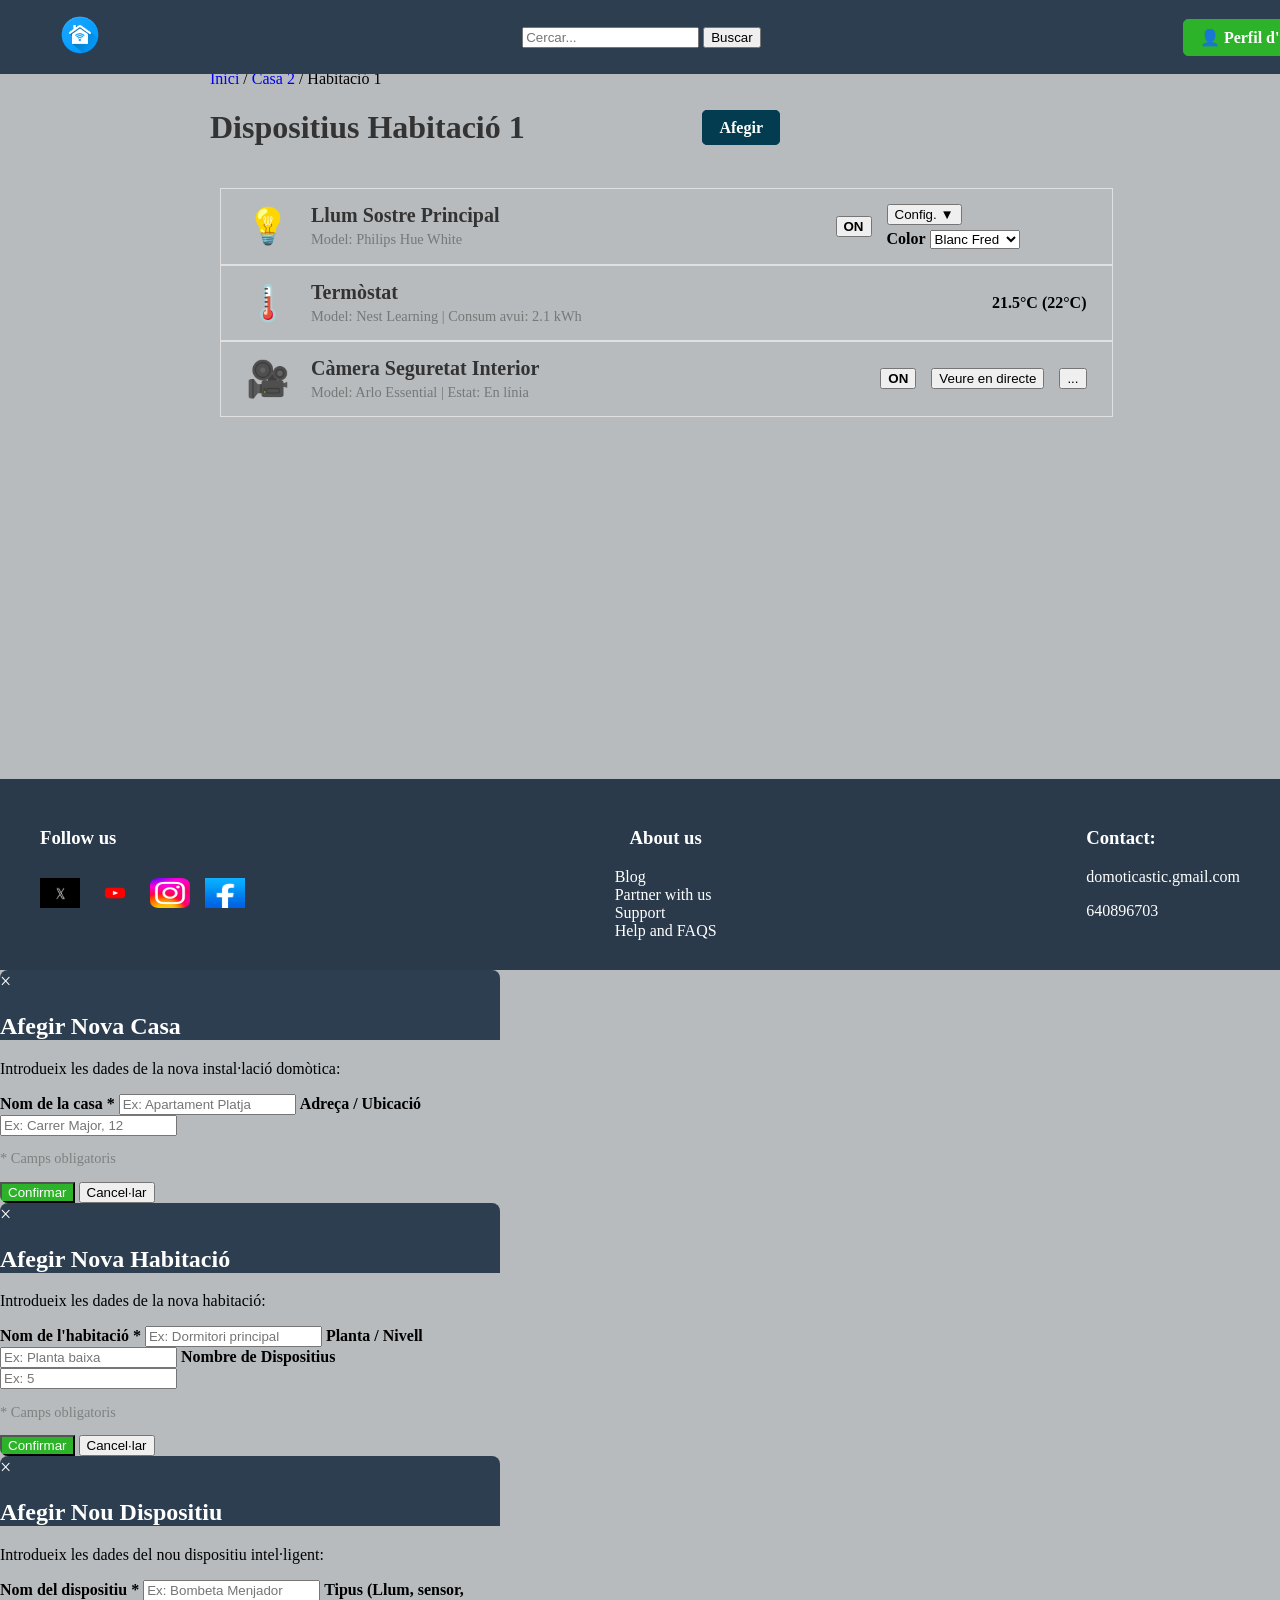
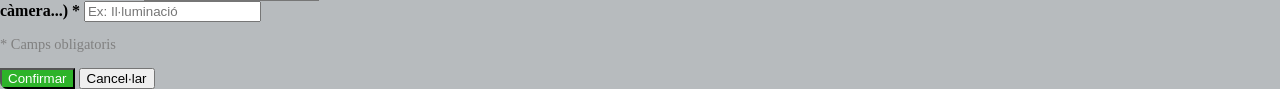
==== habitació1.html @ 280a9b48 "Fitxers 1" ====
<!DOCTYPE html>
<html lang="ca">
  <head>
    <meta name="viewport" content="width=device-width, initial-scale=1">
    <link rel="stylesheet" href="https://www.w3schools.com/w3css/5/w3.css">
    <link rel="stylesheet" href="https://cdnjs.cloudflare.com/ajax/libs/font-awesome/4.7.0/css/font-awesome.min.css">
    <link rel="stylesheet" href="styles.css" />
    <title>Habitació 1</title>
  </head>
  
<body>
    <div class="wrapper">
    
    <header>
      <a href="main.html"> <img src="domotica.png" alt="logo" height="40" width="40"> </a>
      <form>
        <input type="text" name="buscar" placeholder="Cercar..."></input>
        <button type="submit">Buscar</button>
      </form>
      <a href="perfil.html" class="boto-perfil" target="_blank">👤 Perfil d'usuari</a>
    </header>

    <div id="mySidebar" class="w3-sidebar w3-bar-block w3-card w3-collapse" style="top: 70.5px; bottom: 186px; display: none; z-index: 1;">
      <div class="w3-bar-item w3-button" onclick="myAccFunc()">
        <a href="main.html">Casa 1</a> <i class="fa fa-caret-down"></i></div>
        <div id="demoAcc" class="w3-hide w3-white w3-card-4">
          <a href="habitacio1.html" class="w3-bar-item w3-button">Habitació 1</a>
          <a href="habitacio2.html" class="w3-bar-item w3-button">Habitació 2</a>
          <a href="habitacio3.html" class="w3-bar-item w3-button">Habitació 3</a>
          <a href="habitacio4.html" class="w3-bar-item w3-button">Habitació 4</a>
        </div>
      <div class="w3-bar-item w3-button" onclick="myAccFunc2()">
        <a href="casa2.html">Casa 2</a> <i class="fa fa-caret-down"></i></div>
        <div id="demoAcc2" class="w3-hide w3-white w3-card-4">
          <a href="habitacio1.html" class="w3-bar-item w3-button">Habitació 1</a>
          <a href="habitacio2.html" class="w3-bar-item w3-button">Habitació 2</a>
          <a href="habitacio3.html" class="w3-bar-item w3-button">Habitació 3</a>
          <a href="habitacio4.html" class="w3-bar-item w3-button">Habitació 4</a>
        </div>
        <div class="w3-bar-item w3-button" onclick="myAccFunc3()">
        <a href="main.html">Casa 3</a> <i class="fa fa-caret-down"></i></div>
        <div id="demoAcc3" class="w3-hide w3-white w3-card-4">
          <a href="habitacio1.html" class="w3-bar-item w3-button">Habitació 1</a>
          <a href="habitacio2.html" class="w3-bar-item w3-button">Habitació 2</a>
          <a href="habitacio3.html" class="w3-bar-item w3-button">Habitació 3</a>
          <a href="habitacio4.html" class="w3-bar-item w3-button">Habitació 4</a>
        </div>
      <div class="w3-bar-item w3-button" onclick="myAccFunc4()">
        <a href="casa2.html">Casa 4</a> <i class="fa fa-caret-down"></i></div>
        <div id="demoAcc4" class="w3-hide w3-white w3-card-4">
          <a href="habitacio1.html" class="w3-bar-item w3-button">Habitació 1</a>
          <a href="habitacio2.html" class="w3-bar-item w3-button">Habitació 2</a>
          <a href="habitacio3.html" class="w3-bar-item w3-button">Habitació 3</a>
          <a href="habitacio4.html" class="w3-bar-item w3-button">Habitació 4</a>
        </div>
    </div>

    <div class="w3-col" style="margin-left: 210px; flex: 1;">
      <main>
        <div id="fil-ariadna">
          <a href="main.html">Inici</a> / <a href="casa2.html">Casa 2</a> / Habitació 1
        </div>
        
        <div class="main-top-bar">
          <h1>Dispositius Habitació 1</h1>
          <nav class="menu-add" style="margin-right: 300px">
            <ul>
              <li class="dropdown">
                <a href="#" class="dropbtn">Afegir</a>
                <ul class="dropdown-content">
                  <li><a href="#" onclick="document.getElementById('modalCasa').style.display='block'">Afegir casa</a></li>
                  <li><a href="#" onclick="document.getElementById('modalHabitacio').style.display='block'">Afegir habitació</a></li>
                  <li><a href="#" onclick="document.getElementById('modalDispositiu').style.display='block'">Afegir dispositiu</a></li>
                </ul>
              </li>
            </ul>
          </nav>
        </div>
        
        <div class="dispositius-llista">
            
          <div class="dispositiu-barra w3-white w3-round-large w3-margin-bottom w3-card-2">
            <div class="info-principal">
              <div class="icono">💡</div>
              <div class="info-texto">
                <h3>Llum Sostre Principal</h3>
                <p>Model: Philips Hue White</p>
              </div>
            </div>
            <div class="controles">
              <button class="w3-button w3-green w3-round w3-small" style="font-weight: bold;" onclick="toggleEstat(this)">ON</button>
              <div class="w3-dropdown-click">
                <button onclick="obrirDesplegable('configLlum')" class="w3-button w3-light-grey w3-round w3-small">Config. ▼</button>
                
                <div id="configLlum" class="w3-dropdown-content w3-bar-block w3-border w3-round w3-card-4 w3-padding" style="right: 0; min-width: 200px; z-index: 10; margin-top: 5px;">
                  <label class="w3-small"><b>Color</b></label>
                  <select class="w3-select w3-border w3-round w3-small" name="color">
                    <option value="fred">Blanc Fred</option>
                    <option value="calid">Blanc Càlid</option>
                    <option value="rgb">Multicolor</option>
                  </select>

                </div>
              </div>
            </div>
          </div>

          <div class="dispositiu-barra w3-white w3-round-large w3-margin-bottom w3-card-2">
            <div class="info-principal">
              <div class="icono">🌡️</div>
              <div class="info-texto">
                <h3>Termòstat</h3>
                <p>Model: Nest Learning | Consum avui: 2.1 kWh</p>
              </div>
            </div>
            <div class="controles">
              <div class="w3-tag w3-light-grey w3-round w3-large w3-padding" style="font-weight: bold;">
                  21.5°C <span class="w3-opacity w3-small">(22°C)</span>
              </div>
            </div>
          </div>

          <div class="dispositiu-barra w3-white w3-round-large w3-margin-bottom w3-card-2">
            <div class="info-principal">
              <div class="icono">🎥</div>
              <div class="info-texto">
                <h3>Càmera Seguretat Interior</h3>
                <p>Model: Arlo Essential | Estat: En línia</p>
              </div>
            </div>
            <div class="controles">
              <button class="w3-button w3-green w3-round w3-small" style="font-weight: bold;" onclick="toggleEstat(this)">ON</button>
              <button class="w3-button w3-blue w3-round w3-small">Veure en directe</button>
              <button class="w3-button w3-light-grey w3-round w3-small">...</button>
            </div>
          </div>

        </div>
      </main>
    </div>
    
    <footer class="footer" >
      <div class="footer_socialmedia">
      <h3>Follow us</h3>
      <ul class="footer_icons">
        <li><a href="https://x.com" target="_blank"> <img src="x.jpeg" width="40" height="30"></a></li>
        <li><a href="https://youtube.com" target="_blank"> <img src="youtube.png" width="40" height="30"></a></li>
        <li><a href="https://instagram.com" target="_blank"> <img src="Instagram.png" width="40" height="30"></a></li>
        <li><a href="https://facebook.com" target="_blank"> <img src="Facebook.png" width="40" height="30"></a></li>
      </ul>
      </div>
      <div class="footer_section">
        <h3>About us</h3>
      <ul class="footer_links">
          <li><a href="/US/about"> Blog </a></li>
          <li><a href="/US/about"> Partner with us </a></li>
          <li><a href="/US/about"> Support </a></li>
          <li><a href="/US/about"> Help and FAQS </a></li>
      </ul>
      </div>
      <div class="footer_contact">
        <h3>Contact:</h3>
        <p>domoticastic.gmail.com</p>
        <p>640896703</p>
        </div>
    </footer>
    
    <script>
      function myAccFunc() {
        var x = document.getElementById("demoAcc");
        if (x.className.indexOf("w3-show") == -1) {
          x.className += " w3-show";
          x.previousElementSibling.className += " w3-blue";
        } else { 
          x.className = x.className.replace(" w3-show", "");
          x.previousElementSibling.className = 
          x.previousElementSibling.className.replace(" w3-blue", "");
        }
      }

      function myAccFunc3() {
        var x = document.getElementById("demoAcc3");
        if (x.className.indexOf("w3-show") == -1) {
          x.className += " w3-show";
          x.previousElementSibling.className += " w3-grey";
        } else { 
          x.className = x.className.replace(" w3-show", "");
          x.previousElementSibling.className = 
          x.previousElementSibling.className.replace(" w3-grey", "");
        }
      }

      function myAccFunc2() {
        var x = document.getElementById("demoAcc2");
        if (x.className.indexOf("w3-show") == -1) {
          x.className += " w3-show";
          x.previousElementSibling.className += " w3-grey";
        } else { 
          x.className = x.className.replace(" w3-show", "");
          x.previousElementSibling.className = 
          x.previousElementSibling.className.replace(" w3-grey", "");
        }
      }

      function myAccFunc4() {
        var x = document.getElementById("demoAcc4");
        if (x.className.indexOf("w3-show") == -1) {
          x.className += " w3-show";
          x.previousElementSibling.className += " w3-grey";
        } else { 
          x.className = x.className.replace(" w3-show", "");
          x.previousElementSibling.className = 
          x.previousElementSibling.className.replace(" w3-grey", "");
        }
      }

      function openNav() {
        document.getElementById("mySidebar").style.display = "block";
      }

      function closeNav() {
        document.getElementById("mySidebar").style.display = "none";
      }

      function toggleEstat(boto) {
        if (boto.innerHTML === "ON") {
          boto.innerHTML = "OFF";
          boto.classList.remove("w3-green");
          boto.classList.add("w3-red");
        } else {
          boto.innerHTML = "ON";
          boto.classList.remove("w3-red");
          boto.classList.add("w3-green");
        }
      }

      function obrirDesplegable(id) {
        var x = document.getElementById(id);
        if (x.className.indexOf("w3-show") == -1) {
          x.className += " w3-show"; 
        } else { 
          x.className = x.className.replace(" w3-show", "");
        }
      }
    </script>

  </div> <div id="modalCasa" class="w3-modal">
    <div class="w3-modal-content w3-card-4 w3-animate-top" style="max-width:500px; border-radius: 8px; overflow: hidden;">
      <div class="w3-container" style="background-color: rgb(44, 62, 80); color: white;"> 
        <span onclick="document.getElementById('modalCasa').style.display='none'" class="w3-button w3-display-topright" style="font-size: 20px;">&times;</span>
        <h2>Afegir Nova Casa</h2>
      </div>
      <div class="w3-container w3-padding-16">
        <p style="margin-top: 0;">Introdueix les dades de la nova instal·lació domòtica:</p>
        <label><b>Nom de la casa *</b></label>
        <input class="w3-input w3-border w3-margin-bottom w3-round" type="text" placeholder="Ex: Apartament Platja">
        <label><b>Adreça / Ubicació</b></label>
        <input class="w3-input w3-border w3-round" type="text" placeholder="Ex: Carrer Major, 12">
        <p style="font-size: 0.9em; color: gray;">* Camps obligatoris</p>
      </div>
      <div class="w3-container w3-padding-16 w3-light-grey w3-center">
        <button onclick="document.getElementById('modalCasa').style.display='none'" class="w3-button w3-round" style="background-color: rgb(45, 179, 41); color: white;">Confirmar</button>
        <button onclick="document.getElementById('modalCasa').style.display='none'" class="w3-button w3-red w3-round">Cancel·lar</button>
      </div>
    </div>
  </div>

  <div id="modalHabitacio" class="w3-modal">
    <div class="w3-modal-content w3-card-4 w3-animate-top" style="max-width:500px; border-radius: 8px; overflow: hidden;">
      <div class="w3-container" style="background-color: rgb(44, 62, 80); color: white;"> 
        <span onclick="document.getElementById('modalHabitacio').style.display='none'" class="w3-button w3-display-topright" style="font-size: 20px;">&times;</span>
        <h2>Afegir Nova Habitació</h2>
      </div>
      <div class="w3-container w3-padding-16">
        <p style="margin-top: 0;">Introdueix les dades de la nova habitació:</p>
        <label><b>Nom de l'habitació *</b></label>
        <input class="w3-input w3-border w3-margin-bottom w3-round" type="text" placeholder="Ex: Dormitori principal">
        <label><b>Planta / Nivell</b></label>
        <input class="w3-input w3-border w3-round w3-margin-bottom" type="text" placeholder="Ex: Planta baixa">
        <label><b>Nombre de Dispositius</b></label>
        <input class="w3-input w3-border w3-round" type="text" placeholder="Ex: 5">
        <p style="font-size: 0.9em; color: gray;">* Camps obligatoris</p>
      </div>
      <div class="w3-container w3-padding-16 w3-light-grey w3-center">
        <button onclick="document.getElementById('modalHabitacio').style.display='none'" class="w3-button w3-round" style="background-color: rgb(45, 179, 41); color: white;">Confirmar</button>
        <button onclick="document.getElementById('modalHabitacio').style.display='none'" class="w3-button w3-red w3-round">Cancel·lar</button>
      </div>
    </div>
  </div>

  <div id="modalDispositiu" class="w3-modal">
    <div class="w3-modal-content w3-card-4 w3-animate-top" style="max-width:500px; border-radius: 8px; overflow: hidden;">
      <div class="w3-container" style="background-color: rgb(44, 62, 80); color: white;"> 
        <span onclick="document.getElementById('modalDispositiu').style.display='none'" class="w3-button w3-display-topright" style="font-size: 20px;">&times;</span>
        <h2>Afegir Nou Dispositiu</h2>
      </div>
      <div class="w3-container w3-padding-16">
        <p style="margin-top: 0;">Introdueix les dades del nou dispositiu intel·ligent:</p>
        <label><b>Nom del dispositiu *</b></label>
        <input class="w3-input w3-border w3-margin-bottom w3-round" type="text" placeholder="Ex: Bombeta Menjador">
        <label><b>Tipus (Llum, sensor, càmera...) *</b></label>
        <input class="w3-input w3-border w3-round" type="text" placeholder="Ex: Il·luminació">
        <p style="font-size: 0.9em; color: gray;">* Camps obligatoris</p>
      </div>
      <div class="w3-container w3-padding-16 w3-light-grey w3-center">
        <button onclick="document.getElementById('modalDispositiu').style.display='none'" class="w3-button w3-round" style="background-color: rgb(45, 179, 41); color: white;">Confirmar</button>
        <button onclick="document.getElementById('modalDispositiu').style.display='none'" class="w3-button w3-red w3-round">Cancel·lar</button>
      </div>
    </div>
  </div>

</body>
</html>
---- styles.css ----
h1 {
  color: rgb(51, 51, 51);
}

a {
  text-decoration: none;
}
body {
  background-color: rgb(183, 187, 190);
  display: flex;
  flex-direction: column;
  margin: 0;
  margin-top: 70px;
  
 }
 /*Hace que el main arrastre al footer*/
main{
    flex: 1;
    z-index: 1;
}
ul{
    list-style: none;
    padding: 0;
    margin: 0; 
}
header {
  background-color: rgb(44, 62, 80);
  display: flex;
  justify-content: space-between;
  align-items: center;
  padding: 15px 60px;
  position: fixed;
  width: 100%;
  top: 0;
  z-index: 100;
}

.wrapper{
    display: flex;
    flex-direction: column;
    min-height: 100vh; /* 100% del alto de la ventana del navegador */
}
footer{
    background-color: rgb(42, 58, 74);
    color: white;
    padding: 30px 40px; /* Añadir 20px de espacio en los 2 lados */
    display: flex;
    flex-direction: row; /*Mode flex en fila*/ 
    z-index: 3;
    justify-content: space-around; /*Reparte exactamente el espacio entre las 3*/ 
}
.footer_section {
    display: flex;
    flex-direction: column;
    align-items: center; /* Centra el contenido internamente en cada columna */
    flex: 1; /* Hace que las 3 columnas pesen lo mismo */
}
.footer_socialmedia {
    display: flex;/* Ponemos los iconos en fila */
    flex-direction: column;
}
.footer_icons{
    display: flex;
    gap: 15px;/* Espacio entre iconos */
    margin-top: 10px;
}
.footer_links a {
    color: white;
}
.footer_contract{
    color: white;
}
.w3-sidebar{
  background-color: #1b2e38;  
  color: white;
  padding: 20px 10px; 
  display: flex;
  flex-direction: column; 
}
aside{
  background-color: #1e293b;  
  color: rgb(255, 255, 255);
  padding: 20px 10px; 
  display: flex;
  flex-direction: column; 
}
/*Boto afegir*/
/* Posa el títol a un costat i el botó a l'altre */
.main-top-bar {
    display: flex;
    justify-content: space-between;
    align-items: center;
}

.grid-habitacions {
  display: flex;
  flex-wrap: wrap;
  gap: 20px; 
}

/* El botó Afegir */
.dropbtn {
    color: white;
    padding: 8px 16px;
    border-radius: 5px;
    font-weight: bold;
    border: 1px solid rgb(3, 60, 80);
    background-color: rgb(3, 60, 80);
    margin-right: 200px;
}

/* Borrar el punt de llista */
.menu-add ul {
    list-style: none;
    padding: 0;
    margin: 0;
}


/* Desplegable sota botar afegir */
.dropdown {
    position: relative;
}
.dropdown-content a {
  color: #333333;
}
.dropdown-content a:hover {
  background-color: #f1f1f1; 
  color: #000000;
}
/* La llista desplegable */
.dropdown-content {
    display: none;
    position: absolute;
    right: 0;
    background-color: rgb(141, 141, 141);
    border: 1px solid #ddd;
    min-width: 150px;
    z-index: 10;
}

/* Estil del text de dins del desplegable */
.dropdown-content li {
    padding: 8px;
    font-size: 14px;
}

/* L'acció de mostrar en passar el ratolí */
.dropdown:hover .dropdown-content {
    display: block;
}

.boto-perfil {
  background-color: rgb(45, 179, 41);
  color: white;
  padding: 8px 16px;
  border-radius: 5px;
  font-weight: bold;
  border: 1px solid rgb(45, 179, 41);
  transition: all 0.3s ease;
}
/* --- ESTILOS DE LA PÁGINA DE PERFIL (Simplificado) --- */

.perfil-container {
  max-width: 600px;
  margin: 40px auto; 
  padding: 0 20px;
}

.perfil-card {
  background-color: white;
  border-radius: 12px;
  padding: 30px;
  box-shadow: 0px 5px 15px rgba(0, 0, 0, 0.08); 
  border: 1px solid #e2e8f0;
}

.perfil-info {
  display: flex;
  align-items: center;
  gap: 25px;
}

.perfil-datos h2 {
  margin: 0 0 5px 0;
  font-size: 18px;
}

.perfil-datos p {
  margin: 0;
  color: #666;
}

.lista-config {
  list-style: none;
  padding: 0;
}

.lista-config li {
  margin-bottom: 15px;
}

.lista-config a {
  color: rgb(51, 51, 51);
  font-size: 16px;
  text-decoration: none;
}


.habitacio-card {
  background-color: rgb(223, 223, 223);
  border-radius: 12px;
  padding: 30px;
  box-shadow: 0px 5px 15px rgba(0, 0, 0, 0.08); 
  border: 2px solid #3c3c3c;
  margin-bottom: 20px;
  cursor: pointer;      
  transition: transform 0.3s ease;          
}

.habitacio-card:hover {
  transform: scale(1.05);
  z-index: 10;   
}

/* ==========================================================================
   ESTRUCTURA PARA LISTA DE DISPOSITIVOS (Barras alargadas simples)
   ========================================================================== */

.dispositius-llista {
    margin-top: 20px;
    padding: 0 10px;
}

.dispositiu-barra {
    display: flex;
    justify-content: space-between; 
    align-items: center;
    padding: 15px 25px;
    transition: transform 0.2s, box-shadow 0.2s;
    border: 1px solid #e0e0e0;
    max-width: 85%;         /* Para que no se salga de la pantalla */
    box-sizing: border-box; /* Fundamental para que el padding no rompa el ancho */
}

.dispositiu-barra:hover {
    transform: translateY(-2px);
    box-shadow: 0 5px 15px rgba(0,0,0,0.1);
    border-color: #d0d0d0;
}

.dispositiu-barra .info-principal {
    display: flex;
    align-items: center;
    flex-grow: 1;
}

.dispositiu-barra .icono {
    font-size: 2.2em;
    margin-right: 25px;
    width: 40px; 
    text-align: center;
}

.dispositiu-barra .info-texto {
    display: flex;
    flex-direction: column;
}

.dispositiu-barra .info-texto h3 {
    margin: 0;
    font-size: 1.25em;
    font-weight: 600;
    color: #333;
}

.dispositiu-barra .info-texto p {
    margin: 4px 0 0;
    font-size: 0.9em;
    color: #777;
}

.dispositiu-barra .controles {
    display: flex;
    align-items: center;
    gap: 15px;
}
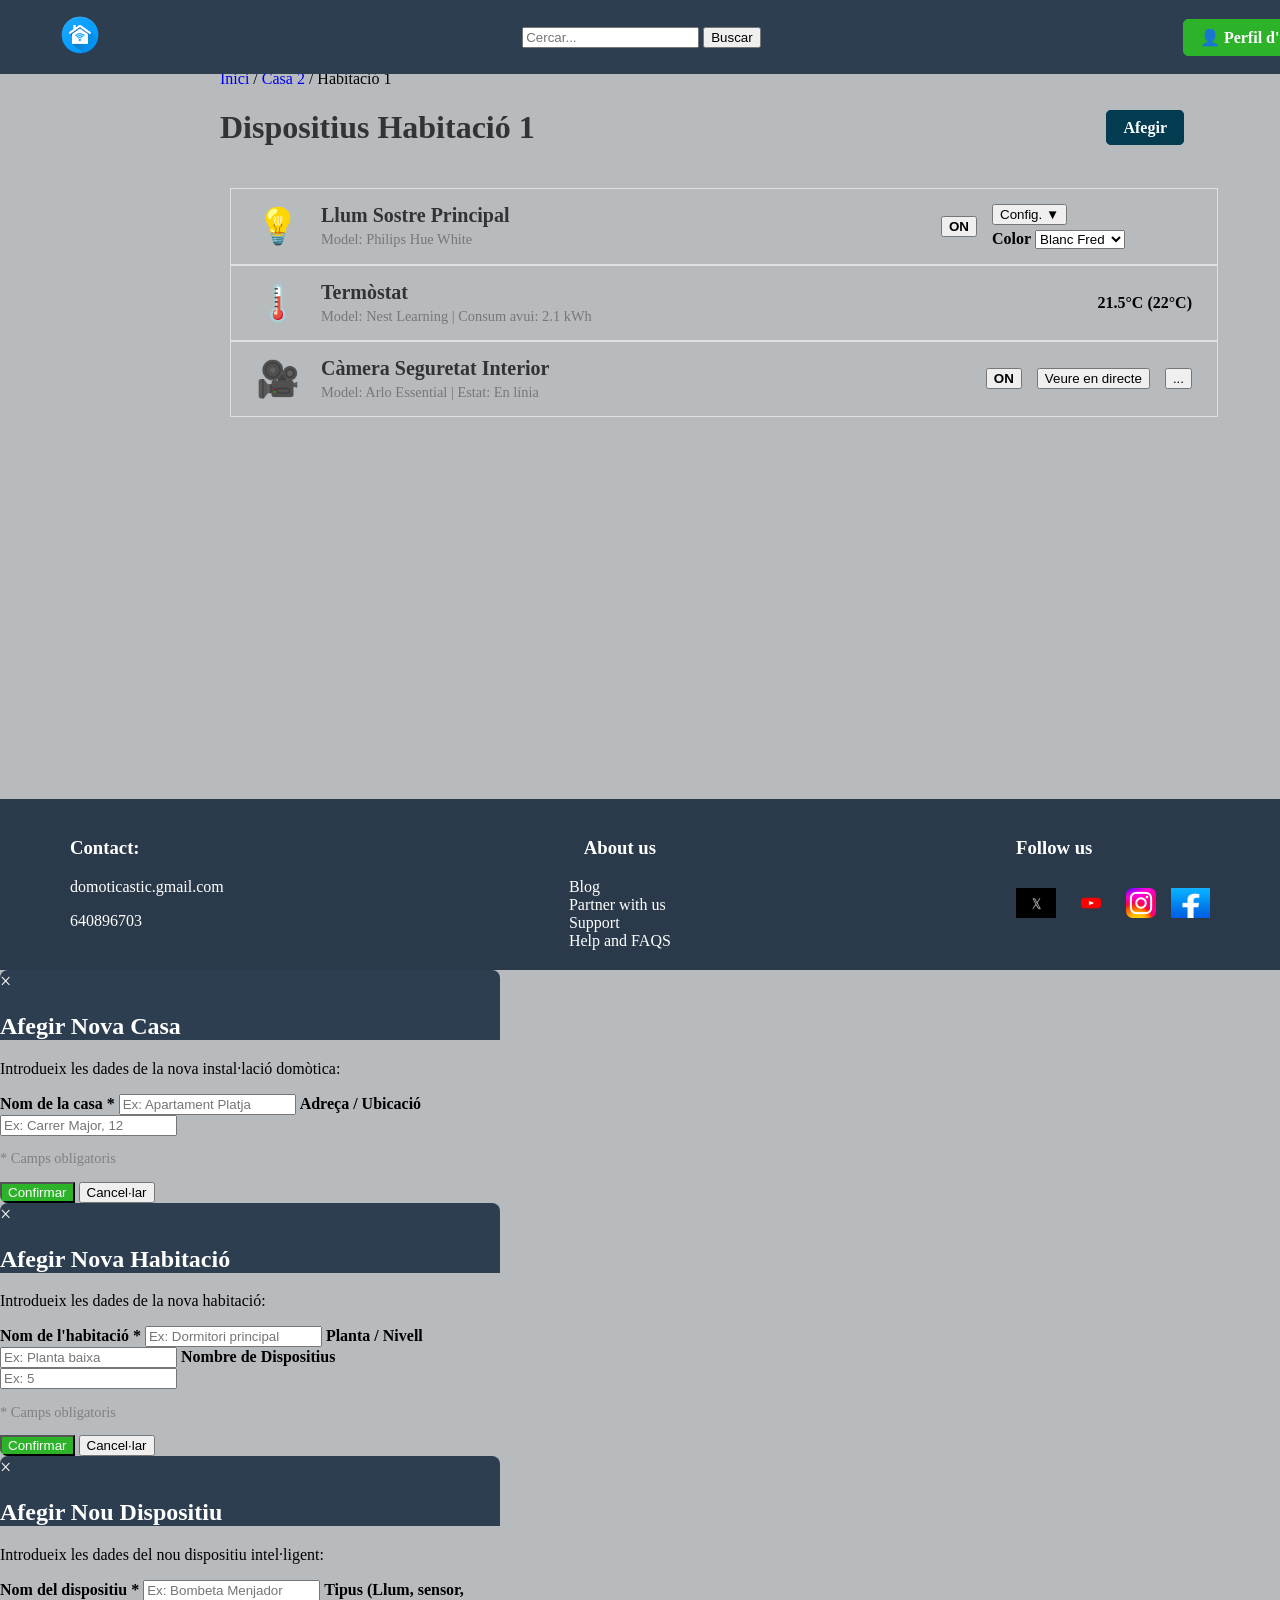
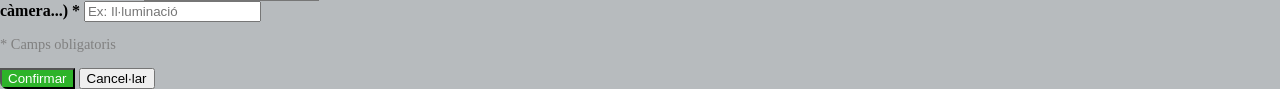
==== commit fb309ffa: "Add files via upload" ====
--- a/habitació1.html
+++ b/habitació1.html
@@ -24,55 +24,55 @@
       <div class="w3-bar-item w3-button" onclick="myAccFunc()">
         <a href="main.html">Casa 1</a> <i class="fa fa-caret-down"></i></div>
         <div id="demoAcc" class="w3-hide w3-white w3-card-4">
-          <a href="habitacio1.html" class="w3-bar-item w3-button">Habitació 1</a>
-          <a href="habitacio2.html" class="w3-bar-item w3-button">Habitació 2</a>
-          <a href="habitacio3.html" class="w3-bar-item w3-button">Habitació 3</a>
-          <a href="habitacio4.html" class="w3-bar-item w3-button">Habitació 4</a>
+          <a href="habitació1.html" class="w3-bar-item w3-button">Habitació 1</a>
+          <a href="habitació1.html" class="w3-bar-item w3-button">Habitació 2</a>
+          <a href="habitació1.html" class="w3-bar-item w3-button">Habitació 3</a>
+          <a href="habitació1.html" class="w3-bar-item w3-button">Habitació 4</a>
         </div>
       <div class="w3-bar-item w3-button" onclick="myAccFunc2()">
         <a href="casa2.html">Casa 2</a> <i class="fa fa-caret-down"></i></div>
         <div id="demoAcc2" class="w3-hide w3-white w3-card-4">
-          <a href="habitacio1.html" class="w3-bar-item w3-button">Habitació 1</a>
-          <a href="habitacio2.html" class="w3-bar-item w3-button">Habitació 2</a>
-          <a href="habitacio3.html" class="w3-bar-item w3-button">Habitació 3</a>
-          <a href="habitacio4.html" class="w3-bar-item w3-button">Habitació 4</a>
+          <a href="habitació1.html" class="w3-bar-item w3-button">Habitació 1</a>
+          <a href="habitació1.html" class="w3-bar-item w3-button">Habitació 2</a>
+          <a href="habitació1.html" class="w3-bar-item w3-button">Habitació 3</a>
+          <a href="habitació1.html" class="w3-bar-item w3-button">Habitació 4</a>
         </div>
         <div class="w3-bar-item w3-button" onclick="myAccFunc3()">
         <a href="main.html">Casa 3</a> <i class="fa fa-caret-down"></i></div>
         <div id="demoAcc3" class="w3-hide w3-white w3-card-4">
-          <a href="habitacio1.html" class="w3-bar-item w3-button">Habitació 1</a>
-          <a href="habitacio2.html" class="w3-bar-item w3-button">Habitació 2</a>
-          <a href="habitacio3.html" class="w3-bar-item w3-button">Habitació 3</a>
-          <a href="habitacio4.html" class="w3-bar-item w3-button">Habitació 4</a>
+          <a href="habitació1.html" class="w3-bar-item w3-button">Habitació 1</a>
+          <a href="habitació1.html" class="w3-bar-item w3-button">Habitació 2</a>
+          <a href="habitació1.html" class="w3-bar-item w3-button">Habitació 3</a>
+          <a href="habitació1.html" class="w3-bar-item w3-button">Habitació 4</a>
         </div>
       <div class="w3-bar-item w3-button" onclick="myAccFunc4()">
         <a href="casa2.html">Casa 4</a> <i class="fa fa-caret-down"></i></div>
         <div id="demoAcc4" class="w3-hide w3-white w3-card-4">
-          <a href="habitacio1.html" class="w3-bar-item w3-button">Habitació 1</a>
-          <a href="habitacio2.html" class="w3-bar-item w3-button">Habitació 2</a>
-          <a href="habitacio3.html" class="w3-bar-item w3-button">Habitació 3</a>
-          <a href="habitacio4.html" class="w3-bar-item w3-button">Habitació 4</a>
-        </div>
-    </div>
-
-    <div class="w3-col" style="margin-left: 210px; flex: 1;">
+          <a href="habitació1.html" class="w3-bar-item w3-button">Habitació 1</a>
+          <a href="habitació1.html" class="w3-bar-item w3-button">Habitació 2</a>
+          <a href="habitació1.html" class="w3-bar-item w3-button">Habitació 3</a>
+          <a href="habitació1.html" class="w3-bar-item w3-button">Habitació 4</a>
+        </div>
+    </div>
+
+    <div class="w3-col">
       <main>
         <div id="fil-ariadna">
-          <a href="main.html">Inici</a> / <a href="casa2.html">Casa 2</a> / Habitació 1
+          <a href="inici.html">Inici</a> / <a href="casa2.html">Casa 2</a> / Habitació 1
         </div>
         
         <div class="main-top-bar">
           <h1>Dispositius Habitació 1</h1>
-          <nav class="menu-add" style="margin-right: 300px">
+          <nav class="menu-add" style="margin-right: 6em">
             <ul>
               <li class="dropdown">
-                <a href="#" class="dropbtn">Afegir</a>
-                <ul class="dropdown-content">
-                  <li><a href="#" onclick="document.getElementById('modalCasa').style.display='block'">Afegir casa</a></li>
-                  <li><a href="#" onclick="document.getElementById('modalHabitacio').style.display='block'">Afegir habitació</a></li>
-                  <li><a href="#" onclick="document.getElementById('modalDispositiu').style.display='block'">Afegir dispositiu</a></li>
-                </ul>
-              </li>
+		<a href="javascript:void(0)" class="dropbtn" onclick="toggleDropdown()">Afegir</a>
+		<ul class="dropdown-content" id="myDropdown">
+		  <li><a href="#" onclick="document.getElementById('modalCasa').style.display='block'">Afegir casa</a></li>
+		  <li><a href="#" onclick="document.getElementById('modalHabitacio').style.display='block'">Afegir habitació</a></li>
+		  <li><a href="#" onclick="document.getElementById('modalDispositiu').style.display='block'">Afegir dispositiu</a></li>
+		</ul>
+	      </li>
             </ul>
           </nav>
         </div>
@@ -92,9 +92,9 @@
               <div class="w3-dropdown-click">
                 <button onclick="obrirDesplegable('configLlum')" class="w3-button w3-light-grey w3-round w3-small">Config. ▼</button>
                 
-                <div id="configLlum" class="w3-dropdown-content w3-bar-block w3-border w3-round w3-card-4 w3-padding" style="right: 0; min-width: 200px; z-index: 10; margin-top: 5px;">
+                <div id="configLlum" class="w3-dropdown-content w3-bar-block w3-border w3-round w3-card-4 w3-padding" style="right: 0; min-width: 200px; margin-top: 5px; z-index:100%;">
                   <label class="w3-small"><b>Color</b></label>
-                  <select class="w3-select w3-border w3-round w3-small" name="color">
+                  <select class="w3-select w3-border w3-round w3-small" style="z-index: 100;" name="color">
                     <option value="fred">Blanc Fred</option>
                     <option value="calid">Blanc Càlid</option>
                     <option value="rgb">Multicolor</option>
@@ -140,174 +140,117 @@
     </div>
     
     <footer class="footer" >
-      <div class="footer_socialmedia">
-      <h3>Follow us</h3>
-      <ul class="footer_icons">
-        <li><a href="https://x.com" target="_blank"> <img src="x.jpeg" width="40" height="30"></a></li>
-        <li><a href="https://youtube.com" target="_blank"> <img src="youtube.png" width="40" height="30"></a></li>
-        <li><a href="https://instagram.com" target="_blank"> <img src="Instagram.png" width="40" height="30"></a></li>
-        <li><a href="https://facebook.com" target="_blank"> <img src="Facebook.png" width="40" height="30"></a></li>
-      </ul>
+	<div class="footer_contact">
+          <h3>Contact:</h3>
+          <p>domoticastic.gmail.com
+          </p>
+          <p>640896703</p>
+        </div>
+	<div class="footer_section">
+          <h3>About us</h3>
+	  <ul class="footer_links">
+          <li>
+            <a href="/US/about"> Blog </a>
+          </li>
+          <li>
+            <a href="/US/about"> Partner with us </a>
+          </li>
+          <li>
+            <a href="/US/about"> Support </a>
+          </li>
+          <li>
+            <a href="/US/about"> Help and FAQS </a>
+          </li>
+	  </ul>
+	</div>
+	<div class="footer_socialmedia">
+	  <h3>Follow us</h3>
+	  <ul class="footer_icons">
+            <li>
+              <a href="https://x.com" target="_blank"> <img src="x.jpeg" width="40" height="30"></a>                
+            </li>
+            <li>
+              <a href="https://youtube.com" target="_blank"> <img src="youtube.png" width="40" height="30"></a> 
+            </li>
+            <li>
+              <a href="https://instagram.com" target="_blank"> <img src="Instagram.png" width="30" height="30"></a>
+        </li>
+            <li>
+              <a href="https://facebook.com" target="_blank"> <img src="Facebook.png" width="39" height="30"></a>
+            </li>
+	  </ul>
+	</div>
+	
+    </footer>
+    
+    
+    
+    </div> <div id="modalCasa" class="w3-modal">
+      <div class="w3-modal-content w3-card-4 w3-animate-top" style="max-width:500px; border-radius: 8px; overflow: hidden;">
+	<div class="w3-container" style="background-color: rgb(44, 62, 80); color: white;"> 
+          <span onclick="document.getElementById('modalCasa').style.display='none'" class="w3-button w3-display-topright" style="font-size: 20px;">&times;</span>
+          <h2>Afegir Nova Casa</h2>
+	</div>
+	<div class="w3-container w3-padding-16">
+          <p style="margin-top: 0;">Introdueix les dades de la nova instal·lació domòtica:</p>
+          <label><b>Nom de la casa *</b></label>
+          <input class="w3-input w3-border w3-margin-bottom w3-round" type="text" placeholder="Ex: Apartament Platja">
+          <label><b>Adreça / Ubicació</b></label>
+          <input class="w3-input w3-border w3-round" type="text" placeholder="Ex: Carrer Major, 12">
+          <p style="font-size: 0.9em; color: gray;">* Camps obligatoris</p>
+	</div>
+	<div class="w3-container w3-padding-16 w3-light-grey w3-center">
+          <button onclick="document.getElementById('modalCasa').style.display='none'" class="w3-button w3-round" style="background-color: rgb(45, 179, 41); color: white;">Confirmar</button>
+          <button onclick="document.getElementById('modalCasa').style.display='none'" class="w3-button w3-red w3-round">Cancel·lar</button>
+	</div>
       </div>
-      <div class="footer_section">
-        <h3>About us</h3>
-      <ul class="footer_links">
-          <li><a href="/US/about"> Blog </a></li>
-          <li><a href="/US/about"> Partner with us </a></li>
-          <li><a href="/US/about"> Support </a></li>
-          <li><a href="/US/about"> Help and FAQS </a></li>
-      </ul>
-      </div>
-      <div class="footer_contact">
-        <h3>Contact:</h3>
-        <p>domoticastic.gmail.com</p>
-        <p>640896703</p>
-        </div>
-    </footer>
-    
-    <script>
-      function myAccFunc() {
-        var x = document.getElementById("demoAcc");
-        if (x.className.indexOf("w3-show") == -1) {
-          x.className += " w3-show";
-          x.previousElementSibling.className += " w3-blue";
-        } else { 
-          x.className = x.className.replace(" w3-show", "");
-          x.previousElementSibling.className = 
-          x.previousElementSibling.className.replace(" w3-blue", "");
-        }
-      }
-
-      function myAccFunc3() {
-        var x = document.getElementById("demoAcc3");
-        if (x.className.indexOf("w3-show") == -1) {
-          x.className += " w3-show";
-          x.previousElementSibling.className += " w3-grey";
-        } else { 
-          x.className = x.className.replace(" w3-show", "");
-          x.previousElementSibling.className = 
-          x.previousElementSibling.className.replace(" w3-grey", "");
-        }
-      }
-
-      function myAccFunc2() {
-        var x = document.getElementById("demoAcc2");
-        if (x.className.indexOf("w3-show") == -1) {
-          x.className += " w3-show";
-          x.previousElementSibling.className += " w3-grey";
-        } else { 
-          x.className = x.className.replace(" w3-show", "");
-          x.previousElementSibling.className = 
-          x.previousElementSibling.className.replace(" w3-grey", "");
-        }
-      }
-
-      function myAccFunc4() {
-        var x = document.getElementById("demoAcc4");
-        if (x.className.indexOf("w3-show") == -1) {
-          x.className += " w3-show";
-          x.previousElementSibling.className += " w3-grey";
-        } else { 
-          x.className = x.className.replace(" w3-show", "");
-          x.previousElementSibling.className = 
-          x.previousElementSibling.className.replace(" w3-grey", "");
-        }
-      }
-
-      function openNav() {
-        document.getElementById("mySidebar").style.display = "block";
-      }
-
-      function closeNav() {
-        document.getElementById("mySidebar").style.display = "none";
-      }
-
-      function toggleEstat(boto) {
-        if (boto.innerHTML === "ON") {
-          boto.innerHTML = "OFF";
-          boto.classList.remove("w3-green");
-          boto.classList.add("w3-red");
-        } else {
-          boto.innerHTML = "ON";
-          boto.classList.remove("w3-red");
-          boto.classList.add("w3-green");
-        }
-      }
-
-      function obrirDesplegable(id) {
-        var x = document.getElementById(id);
-        if (x.className.indexOf("w3-show") == -1) {
-          x.className += " w3-show"; 
-        } else { 
-          x.className = x.className.replace(" w3-show", "");
-        }
-      }
-    </script>
-
-  </div> <div id="modalCasa" class="w3-modal">
-    <div class="w3-modal-content w3-card-4 w3-animate-top" style="max-width:500px; border-radius: 8px; overflow: hidden;">
-      <div class="w3-container" style="background-color: rgb(44, 62, 80); color: white;"> 
-        <span onclick="document.getElementById('modalCasa').style.display='none'" class="w3-button w3-display-topright" style="font-size: 20px;">&times;</span>
-        <h2>Afegir Nova Casa</h2>
-      </div>
-      <div class="w3-container w3-padding-16">
-        <p style="margin-top: 0;">Introdueix les dades de la nova instal·lació domòtica:</p>
-        <label><b>Nom de la casa *</b></label>
-        <input class="w3-input w3-border w3-margin-bottom w3-round" type="text" placeholder="Ex: Apartament Platja">
-        <label><b>Adreça / Ubicació</b></label>
-        <input class="w3-input w3-border w3-round" type="text" placeholder="Ex: Carrer Major, 12">
-        <p style="font-size: 0.9em; color: gray;">* Camps obligatoris</p>
-      </div>
-      <div class="w3-container w3-padding-16 w3-light-grey w3-center">
-        <button onclick="document.getElementById('modalCasa').style.display='none'" class="w3-button w3-round" style="background-color: rgb(45, 179, 41); color: white;">Confirmar</button>
-        <button onclick="document.getElementById('modalCasa').style.display='none'" class="w3-button w3-red w3-round">Cancel·lar</button>
-      </div>
-    </div>
-  </div>
-
-  <div id="modalHabitacio" class="w3-modal">
-    <div class="w3-modal-content w3-card-4 w3-animate-top" style="max-width:500px; border-radius: 8px; overflow: hidden;">
-      <div class="w3-container" style="background-color: rgb(44, 62, 80); color: white;"> 
+    </div>
+    
+    <div id="modalHabitacio" class="w3-modal">
+      <div class="w3-modal-content w3-card-4 w3-animate-top" style="max-width:500px; border-radius: 8px; overflow: hidden;">
+	<div class="w3-container" style="background-color: rgb(44, 62, 80); color: white;"> 
         <span onclick="document.getElementById('modalHabitacio').style.display='none'" class="w3-button w3-display-topright" style="font-size: 20px;">&times;</span>
         <h2>Afegir Nova Habitació</h2>
+	</div>
+	<div class="w3-container w3-padding-16">
+          <p style="margin-top: 0;">Introdueix les dades de la nova habitació:</p>
+          <label><b>Nom de l'habitació *</b></label>
+          <input class="w3-input w3-border w3-margin-bottom w3-round" type="text" placeholder="Ex: Dormitori principal">
+          <label><b>Planta / Nivell</b></label>
+          <input class="w3-input w3-border w3-round w3-margin-bottom" type="text" placeholder="Ex: Planta baixa">
+          <label><b>Nombre de Dispositius</b></label>
+          <input class="w3-input w3-border w3-round" type="text" placeholder="Ex: 5">
+          <p style="font-size: 0.9em; color: gray;">* Camps obligatoris</p>
+	</div>
+	<div class="w3-container w3-padding-16 w3-light-grey w3-center">
+          <button onclick="document.getElementById('modalHabitacio').style.display='none'" class="w3-button w3-round" style="background-color: rgb(45, 179, 41); color: white;">Confirmar</button>
+          <button onclick="document.getElementById('modalHabitacio').style.display='none'" class="w3-button w3-red w3-round">Cancel·lar</button>
+	</div>
       </div>
-      <div class="w3-container w3-padding-16">
-        <p style="margin-top: 0;">Introdueix les dades de la nova habitació:</p>
-        <label><b>Nom de l'habitació *</b></label>
-        <input class="w3-input w3-border w3-margin-bottom w3-round" type="text" placeholder="Ex: Dormitori principal">
-        <label><b>Planta / Nivell</b></label>
-        <input class="w3-input w3-border w3-round w3-margin-bottom" type="text" placeholder="Ex: Planta baixa">
-        <label><b>Nombre de Dispositius</b></label>
-        <input class="w3-input w3-border w3-round" type="text" placeholder="Ex: 5">
-        <p style="font-size: 0.9em; color: gray;">* Camps obligatoris</p>
-      </div>
-      <div class="w3-container w3-padding-16 w3-light-grey w3-center">
-        <button onclick="document.getElementById('modalHabitacio').style.display='none'" class="w3-button w3-round" style="background-color: rgb(45, 179, 41); color: white;">Confirmar</button>
-        <button onclick="document.getElementById('modalHabitacio').style.display='none'" class="w3-button w3-red w3-round">Cancel·lar</button>
-      </div>
-    </div>
-  </div>
-
-  <div id="modalDispositiu" class="w3-modal">
-    <div class="w3-modal-content w3-card-4 w3-animate-top" style="max-width:500px; border-radius: 8px; overflow: hidden;">
-      <div class="w3-container" style="background-color: rgb(44, 62, 80); color: white;"> 
-        <span onclick="document.getElementById('modalDispositiu').style.display='none'" class="w3-button w3-display-topright" style="font-size: 20px;">&times;</span>
-        <h2>Afegir Nou Dispositiu</h2>
-      </div>
-      <div class="w3-container w3-padding-16">
-        <p style="margin-top: 0;">Introdueix les dades del nou dispositiu intel·ligent:</p>
-        <label><b>Nom del dispositiu *</b></label>
+    </div>
+    
+    <div id="modalDispositiu" class="w3-modal">
+      <div class="w3-modal-content w3-card-4 w3-animate-top" style="max-width:500px; border-radius: 8px; overflow: hidden;">
+	<div class="w3-container" style="background-color: rgb(44, 62, 80); color: white;"> 
+          <span onclick="document.getElementById('modalDispositiu').style.display='none'" class="w3-button w3-display-topright" style="font-size: 20px;">&times;</span>
+          <h2>Afegir Nou Dispositiu</h2>
+	</div>
+	<div class="w3-container w3-padding-16">
+          <p style="margin-top: 0;">Introdueix les dades del nou dispositiu intel·ligent:</p>
+          <label><b>Nom del dispositiu *</b></label>
         <input class="w3-input w3-border w3-margin-bottom w3-round" type="text" placeholder="Ex: Bombeta Menjador">
         <label><b>Tipus (Llum, sensor, càmera...) *</b></label>
         <input class="w3-input w3-border w3-round" type="text" placeholder="Ex: Il·luminació">
-        <p style="font-size: 0.9em; color: gray;">* Camps obligatoris</p>
+          <p style="font-size: 0.9em; color: gray;">* Camps obligatoris</p>
+	</div>
+	<div class="w3-container w3-padding-16 w3-light-grey w3-center">
+          <button onclick="document.getElementById('modalDispositiu').style.display='none'" class="w3-button w3-round" style="background-color: rgb(45, 179, 41); color: white;">Confirmar</button>
+          <button onclick="document.getElementById('modalDispositiu').style.display='none'" class="w3-button w3-red w3-round">Cancel·lar</button>
+	</div>
       </div>
-      <div class="w3-container w3-padding-16 w3-light-grey w3-center">
-        <button onclick="document.getElementById('modalDispositiu').style.display='none'" class="w3-button w3-round" style="background-color: rgb(45, 179, 41); color: white;">Confirmar</button>
-        <button onclick="document.getElementById('modalDispositiu').style.display='none'" class="w3-button w3-red w3-round">Cancel·lar</button>
-      </div>
-    </div>
-  </div>
-
+    </div>
+   
+    <script src="script.js"></script>    </div>
 </body>
-</html>+</html>  
+
--- a/styles.css
+++ b/styles.css
@@ -11,7 +11,6 @@
   flex-direction: column;
   margin: 0;
   margin-top: 70px;
-  
  }
  /*Hace que el main arrastre al footer*/
 main{
@@ -40,10 +39,13 @@
     flex-direction: column;
     min-height: 100vh; /* 100% del alto de la ventana del navegador */
 }
+/* ==========================================================================
+                                   FOOTER
+   ========================================================================== */
 footer{
     background-color: rgb(42, 58, 74);
     color: white;
-    padding: 30px 40px; /* Añadir 20px de espacio en los 2 lados */
+    padding: 20px 20px; /* Añadir 20px de espacio en los 2 lados */
     display: flex;
     flex-direction: row; /*Mode flex en fila*/ 
     z-index: 3;
@@ -56,6 +58,7 @@
     flex: 1; /* Hace que las 3 columnas pesen lo mismo */
 }
 .footer_socialmedia {
+    margin-right: 50px;
     display: flex;/* Ponemos los iconos en fila */
     flex-direction: column;
 }
@@ -67,9 +70,28 @@
 .footer_links a {
     color: white;
 }
-.footer_contract{
-    color: white;
-}
+.footer_contact{
+    margin-left: 50px;
+    flex-direction: column;
+    color: white;
+}
+
+/* ==========================================================================
+                                   SIDEBAR
+   ========================================================================== */
+.w3-col {
+  margin-left: 20px;
+  padding-left: 200px;
+  flex: 1;
+}
+
+@media (max-width: 992px) {
+  .w3-col {
+    margin-left: 0;
+    padding-left: 10px;
+  }
+}
+
 .w3-sidebar{
   background-color: #1b2e38;  
   color: white;
@@ -84,21 +106,17 @@
   display: flex;
   flex-direction: column; 
 }
-/*Boto afegir*/
-/* Posa el títol a un costat i el botó a l'altre */
+
+/* ==========================================================================
+                                   AFEGIR
+   ========================================================================== */
+/* Barra superior: títol + botó */
 .main-top-bar {
     display: flex;
     justify-content: space-between;
     align-items: center;
 }
 
-.grid-habitacions {
-  display: flex;
-  flex-wrap: wrap;
-  gap: 20px; 
-}
-
-/* El botó Afegir */
 .dropbtn {
     color: white;
     padding: 8px 16px;
@@ -106,50 +124,58 @@
     font-weight: bold;
     border: 1px solid rgb(3, 60, 80);
     background-color: rgb(3, 60, 80);
-    margin-right: 200px;
-}
-
-/* Borrar el punt de llista */
+    margin-right: 0em;
+}
+
+/* Elimina estils per defecte de la llista */
 .menu-add ul {
     list-style: none;
+    margin: 0;
     padding: 0;
-    margin: 0;
-}
-
-
-/* Desplegable sota botar afegir */
+}
+
+/* Contenidor del dropdown */
 .dropdown {
     position: relative;
 }
-.dropdown-content a {
-  color: #333333;
-}
-.dropdown-content a:hover {
-  background-color: #f1f1f1; 
-  color: #000000;
-}
-/* La llista desplegable */
+
+/* Menú desplegable */
 .dropdown-content {
     display: none;
-    position: absolute;
-    right: 0;
-    background-color: rgb(141, 141, 141);
-    border: 1px solid #ddd;
+    position: absolute;  
+    top: 100%;
+    right: 0%;
     min-width: 150px;
-    z-index: 10;
-}
-
-/* Estil del text de dins del desplegable */
+    background-color:rgb(3, 60, 80);
+    border: 1px solid white;
+    z-index: 999;
+}
+
+/* Items del menú */
 .dropdown-content li {
     padding: 8px;
     font-size: 14px;
 }
 
-/* L'acció de mostrar en passar el ratolí */
-.dropdown:hover .dropdown-content {
-    display: block;
-}
-
+/* Links */
+.dropdown-content a {
+    color: white;
+}
+
+/* Hover efecte */
+.dropdown-content a:hover {
+    background-color: #f1f1f1;
+    color: #000;
+}
+
+/* Mostrar menú */
+.show {
+    display: block !important;
+}
+
+/* ==========================================================================
+                                   PERFIL
+   ========================================================================== */
 .boto-perfil {
   background-color: rgb(45, 179, 41);
   color: white;
@@ -172,7 +198,7 @@
   border-radius: 12px;
   padding: 30px;
   box-shadow: 0px 5px 15px rgba(0, 0, 0, 0.08); 
-  border: 1px solid #e2e8f0;
+  border: 2px solid #000000;
 }
 
 .perfil-info {
@@ -207,6 +233,9 @@
 }
 
 
+/* ==========================================================================
+                                   CARD HABITACIÓ
+   ========================================================================== */
 .habitacio-card {
   background-color: rgb(223, 223, 223);
   border-radius: 12px;
@@ -219,8 +248,18 @@
 }
 
 .habitacio-card:hover {
-  transform: scale(1.05);
+  transform: scale(1.1);
   z-index: 10;   
+}
+
+.grid-habitacions {
+  display: flex;
+  flex-wrap: wrap;
+}
+
+.grid-habitacions {
+  display: grid;
+  grid-template-columns: repeat(auto-fit, minmax(250px, 1fr));
 }
 
 /* ==========================================================================
@@ -239,7 +278,7 @@
     padding: 15px 25px;
     transition: transform 0.2s, box-shadow 0.2s;
     border: 1px solid #e0e0e0;
-    max-width: 85%;         /* Para que no se salga de la pantalla */
+    max-width: 95%;         /* Para que no se salga de la pantalla */
     box-sizing: border-box; /* Fundamental para que el padding no rompa el ancho */
 }
 
@@ -284,4 +323,4 @@
     display: flex;
     align-items: center;
     gap: 15px;
-}+}
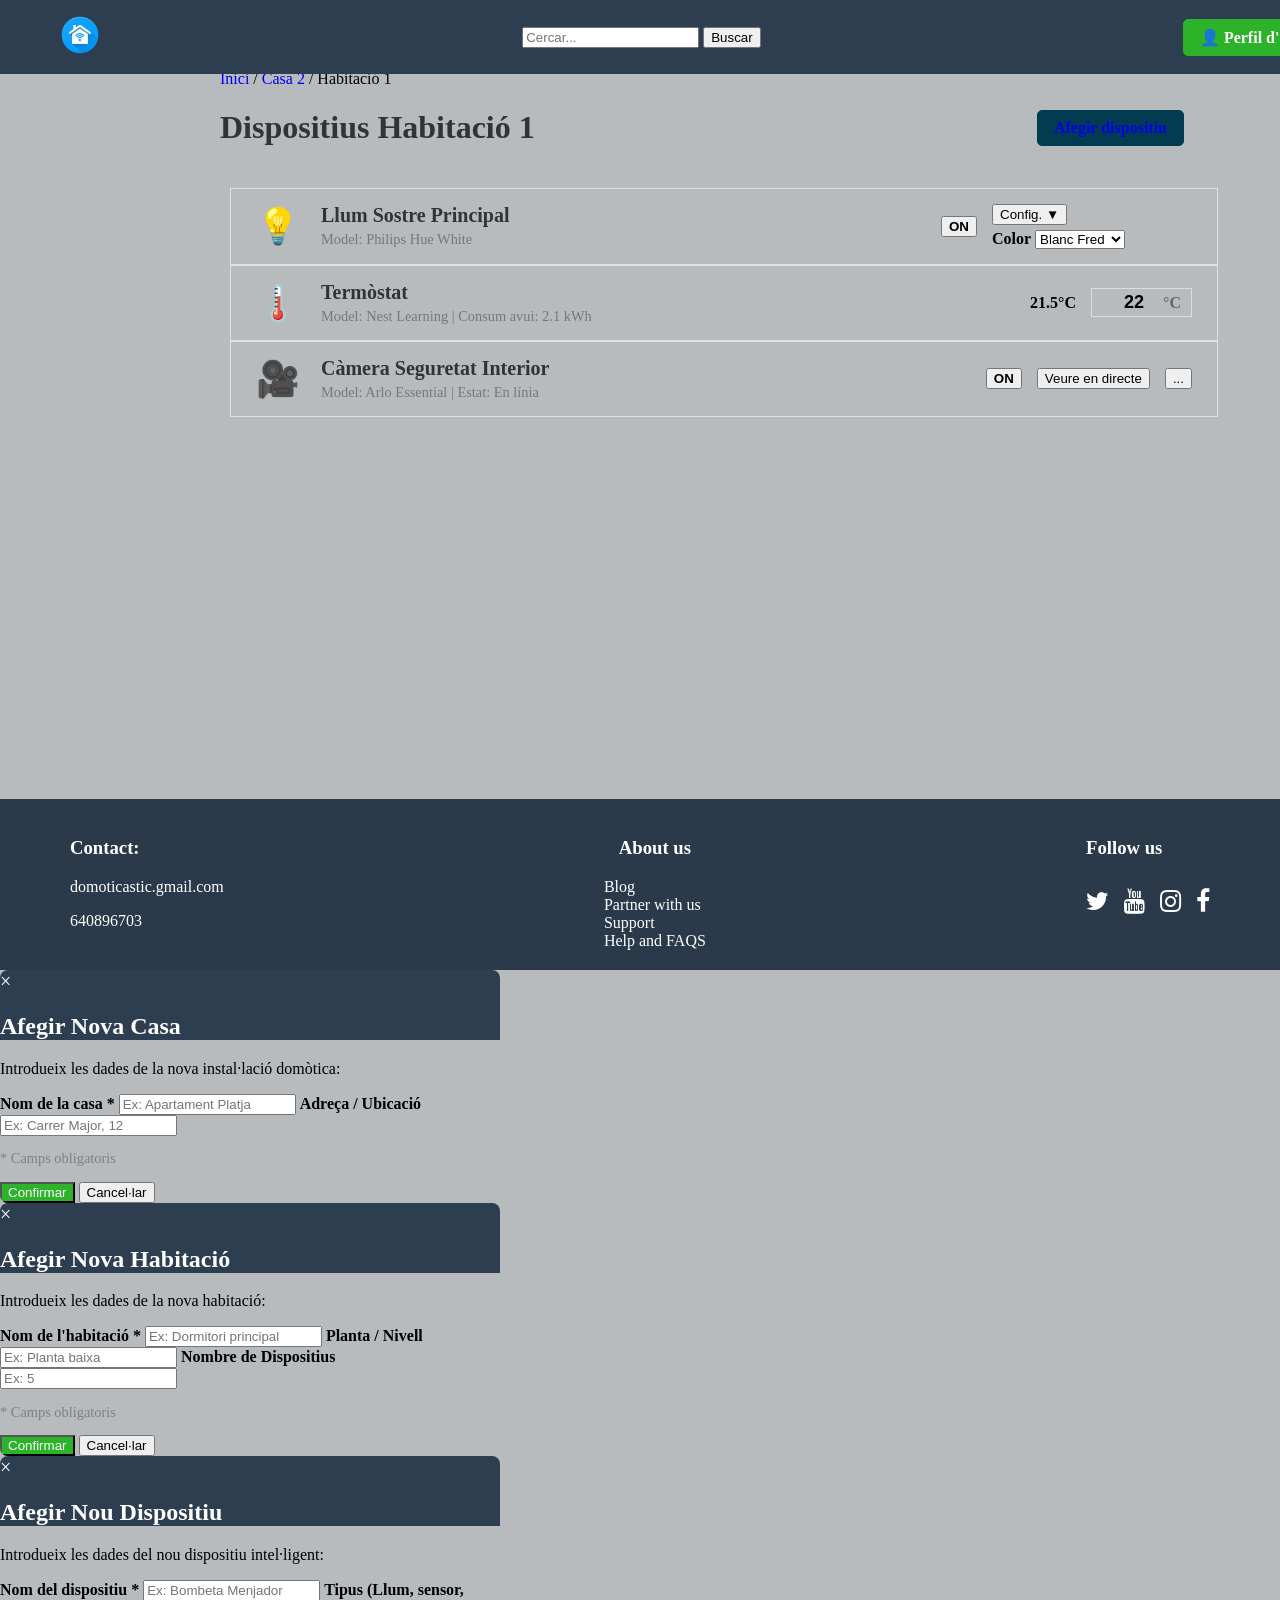
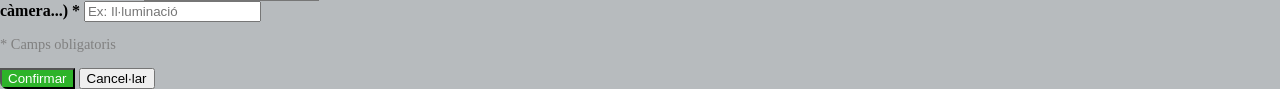
==== commit 91166da8: "Pract 1" ====
--- a/habitació1.html
+++ b/habitació1.html
@@ -17,43 +17,48 @@
         <input type="text" name="buscar" placeholder="Cercar..."></input>
         <button type="submit">Buscar</button>
       </form>
-      <a href="perfil.html" class="boto-perfil" target="_blank">👤 Perfil d'usuari</a>
-    </header>
-
-    <div id="mySidebar" class="w3-sidebar w3-bar-block w3-card w3-collapse" style="top: 70.5px; bottom: 186px; display: none; z-index: 1;">
-      <div class="w3-bar-item w3-button" onclick="myAccFunc()">
-        <a href="main.html">Casa 1</a> <i class="fa fa-caret-down"></i></div>
-        <div id="demoAcc" class="w3-hide w3-white w3-card-4">
-          <a href="habitació1.html" class="w3-bar-item w3-button">Habitació 1</a>
-          <a href="habitació1.html" class="w3-bar-item w3-button">Habitació 2</a>
-          <a href="habitació1.html" class="w3-bar-item w3-button">Habitació 3</a>
-          <a href="habitació1.html" class="w3-bar-item w3-button">Habitació 4</a>
-        </div>
-      <div class="w3-bar-item w3-button" onclick="myAccFunc2()">
-        <a href="casa2.html">Casa 2</a> <i class="fa fa-caret-down"></i></div>
-        <div id="demoAcc2" class="w3-hide w3-white w3-card-4">
-          <a href="habitació1.html" class="w3-bar-item w3-button">Habitació 1</a>
-          <a href="habitació1.html" class="w3-bar-item w3-button">Habitació 2</a>
-          <a href="habitació1.html" class="w3-bar-item w3-button">Habitació 3</a>
-          <a href="habitació1.html" class="w3-bar-item w3-button">Habitació 4</a>
-        </div>
-        <div class="w3-bar-item w3-button" onclick="myAccFunc3()">
-        <a href="main.html">Casa 3</a> <i class="fa fa-caret-down"></i></div>
-        <div id="demoAcc3" class="w3-hide w3-white w3-card-4">
-          <a href="habitació1.html" class="w3-bar-item w3-button">Habitació 1</a>
-          <a href="habitació1.html" class="w3-bar-item w3-button">Habitació 2</a>
-          <a href="habitació1.html" class="w3-bar-item w3-button">Habitació 3</a>
-          <a href="habitació1.html" class="w3-bar-item w3-button">Habitació 4</a>
-        </div>
-      <div class="w3-bar-item w3-button" onclick="myAccFunc4()">
-        <a href="casa2.html">Casa 4</a> <i class="fa fa-caret-down"></i></div>
-        <div id="demoAcc4" class="w3-hide w3-white w3-card-4">
-          <a href="habitació1.html" class="w3-bar-item w3-button">Habitació 1</a>
-          <a href="habitació1.html" class="w3-bar-item w3-button">Habitació 2</a>
-          <a href="habitació1.html" class="w3-bar-item w3-button">Habitació 3</a>
-          <a href="habitació1.html" class="w3-bar-item w3-button">Habitació 4</a>
-        </div>
-    </div>
+      <a href="perfil.html" class="boto-perfil">👤 Perfil d'usuari</a>
+          </header>
+      <div id="mySidebar" class="w3-sidebar w3-bar-block w3-card w3-collapse" style="top: 70.5px; bottom: 186px; display: none; z-index: 1;">
+        <div class="w3-bar-item w3-button" onclick="myAccFunc()">
+	  <a href="main.html">Casa 1</a> <i class="fa fa-caret-down"></i></div>
+	<div id="demoAcc" class="w3-hide w3-white w3-card-4">
+	  <a href="habitació1.html" class="w3-bar-item w3-button">Cuina</a>
+	  <a href="habitació1.html" class="w3-bar-item w3-button">Menjador</a>
+	  <a href="habitació1.html" class="w3-bar-item w3-button">Lavabo 1</a>
+	  <a href="habitació1.html" class="w3-bar-item w3-button">Lavabo 2</a>
+	  <a href="habitació1.html" class="w3-bar-item w3-button">Dormitori 1</a>
+	  <a href="habitació1.html" class="w3-bar-item w3-button">Dormitori 2</a>
+	  <a href="habitació1.html" class="w3-bar-item w3-button">Dormitori 3</a>
+	  <a href="habitació1.html" class="w3-bar-item w3-button">Balcó</a>
+	</div>
+	<div class="w3-bar-item w3-button" onclick="myAccFunc2()">
+	  <a href="casa2.html">Casa 2</a> <i class="fa fa-caret-down"></i></div>
+	<div id="demoAcc2" class="w3-hide w3-white w3-card-4">
+	  <a href="habitació1.html" class="w3-bar-item w3-button">Cuina</a>
+	  <a href="habitació1.html" class="w3-bar-item w3-button">Menjador</a>
+	  <a href="habitació1.html" class="w3-bar-item w3-button">Lavabo </a>
+	  <a href="habitació1.html" class="w3-bar-item w3-button">Dormitori 1</a>
+	  <a href="habitació1.html" class="w3-bar-item w3-button">Dormitori 2</a>
+	</div>
+	<div class="w3-bar-item w3-button" onclick="myAccFunc3()">
+	  <a href="main.html">Casa 3</a> <i class="fa fa-caret-down"></i></div>
+	<div id="demoAcc3" class="w3-hide w3-white w3-card-4">
+	  <a href="habitació1.html" class="w3-bar-item w3-button">Cuina</a>
+	  <a href="habitació1.html" class="w3-bar-item w3-button">Menjador</a>
+	  <a href="habitació1.html" class="w3-bar-item w3-button">Dormitori 1</a>
+	  <a href="habitació1.html" class="w3-bar-item w3-button">Lavabo</a>
+	</div>
+	<div class="w3-bar-item w3-button" onclick="myAccFunc4()">
+	  <a href="main.html">Casa 4</a> <i class="fa fa-caret-down"></i></div>
+	<div id="demoAcc4" class="w3-hide w3-white w3-card-4">
+	  <a href="habitació1.html" class="w3-bar-item w3-button">Cuina</a>
+	  <a href="habitació1.html" class="w3-bar-item w3-button">Menjador</a>
+	  <a href="habitació1.html" class="w3-bar-item w3-button">Dormitori 1</a>
+	  <a href="habitació1.html" class="w3-bar-item w3-button">Lavabo</a>
+	  <a href="habitació1.html" class="w3-bar-item w3-button">Balcó</a>
+	</div>
+      </div>
 
     <div class="w3-col">
       <main>
@@ -65,13 +70,8 @@
           <h1>Dispositius Habitació 1</h1>
           <nav class="menu-add" style="margin-right: 6em">
             <ul>
-              <li class="dropdown">
-		<a href="javascript:void(0)" class="dropbtn" onclick="toggleDropdown()">Afegir</a>
-		<ul class="dropdown-content" id="myDropdown">
-		  <li><a href="#" onclick="document.getElementById('modalCasa').style.display='block'">Afegir casa</a></li>
-		  <li><a href="#" onclick="document.getElementById('modalHabitacio').style.display='block'">Afegir habitació</a></li>
-		  <li><a href="#" onclick="document.getElementById('modalDispositiu').style.display='block'">Afegir dispositiu</a></li>
-		</ul>
+              <li class="afegir">
+		  <a href="#" onclick="document.getElementById('modalDispositiu').style.display='block'">Afegir dispositiu</a>
 	      </li>
             </ul>
           </nav>
@@ -113,13 +113,17 @@
                 <p>Model: Nest Learning | Consum avui: 2.1 kWh</p>
               </div>
             </div>
-            <div class="controles">
-              <div class="w3-tag w3-light-grey w3-round w3-large w3-padding" style="font-weight: bold;">
-                  21.5°C <span class="w3-opacity w3-small">(22°C)</span>
-              </div>
-            </div>
+	    <div class="controles">
+	      <div class="w3-tag w3-light-grey w3-round w3-large w3-padding" style="font-weight: bold;"> 21.5°C
+              </div>
+	      <div class="w3-light-grey w3-round-large" style="display: flex; align-items: center; border: 1px solid #ddd; padding: 2px 10px;">
+		<input type="number" value="22" step="0.5" min="15" max="30"
+		  style="background: transparent; border: none; width: 55px; font-weight: bold; font-size: 18px; outline: none; text-align: right;">
+		<span style="font-weight: bold; font-size: 16px; color: #666; margin-left: 2px; user-select: none;">°C</span>
+	      </div>
+	    </div>
           </div>
-
+	  
           <div class="dispositiu-barra w3-white w3-round-large w3-margin-bottom w3-card-2">
             <div class="info-principal">
               <div class="icono">🎥</div>
@@ -167,16 +171,16 @@
 	  <h3>Follow us</h3>
 	  <ul class="footer_icons">
             <li>
-              <a href="https://x.com" target="_blank"> <img src="x.jpeg" width="40" height="30"></a>                
+              <a href="https://x.com" target="_blank"><i class="fa fa-brands fa-twitter"></i></a>                
             </li>
             <li>
-              <a href="https://youtube.com" target="_blank"> <img src="youtube.png" width="40" height="30"></a> 
+              <a href="https://youtube.com" target="_blank"> <i class="fa fa-brands fa-youtube"></i></a> 
             </li>
             <li>
-              <a href="https://instagram.com" target="_blank"> <img src="Instagram.png" width="30" height="30"></a>
+              <a href="https://instagram.com" target="_blank"> <i class="fa fa-brands fa-instagram"></i></a>
         </li>
             <li>
-              <a href="https://facebook.com" target="_blank"> <img src="Facebook.png" width="39" height="30"></a>
+              <a href="https://facebook.com" target="_blank"><i class="fa fa-brands fa-facebook"></i></a>
             </li>
 	  </ul>
 	</div>
--- a/styles.css
+++ b/styles.css
@@ -12,7 +12,7 @@
   margin: 0;
   margin-top: 70px;
  }
- /*Hace que el main arrastre al footer*/
+ /*Fa que el main arrastri al footer*/
 main{
     flex: 1;
     z-index: 1;
@@ -37,7 +37,7 @@
 .wrapper{
     display: flex;
     flex-direction: column;
-    min-height: 100vh; /* 100% del alto de la ventana del navegador */
+    min-height: 100vh; 
 }
 /* ==========================================================================
                                    FOOTER
@@ -47,19 +47,19 @@
     color: white;
     padding: 20px 20px; /* Añadir 20px de espacio en los 2 lados */
     display: flex;
-    flex-direction: row; /*Mode flex en fila*/ 
+    flex-direction: row; 
     z-index: 3;
     justify-content: space-around; /*Reparte exactamente el espacio entre las 3*/ 
 }
 .footer_section {
     display: flex;
     flex-direction: column;
-    align-items: center; /* Centra el contenido internamente en cada columna */
-    flex: 1; /* Hace que las 3 columnas pesen lo mismo */
+    align-items: center; 
+    flex: 1; /* Fa que cada secció ocupi el mateix espai horizontal */
 }
 .footer_socialmedia {
     margin-right: 50px;
-    display: flex;/* Ponemos los iconos en fila */
+    display: flex;/* Icones en fila */
     flex-direction: column;
 }
 .footer_icons{
@@ -74,6 +74,10 @@
     margin-left: 50px;
     flex-direction: column;
     color: white;
+}
+.footer_icons a {
+    color: rgb(255, 255, 255);
+    font-size: 25px;
 }
 
 /* ==========================================================================
@@ -172,65 +176,173 @@
 .show {
     display: block !important;
 }
-
-/* ==========================================================================
-                                   PERFIL
-   ========================================================================== */
-.boto-perfil {
-  background-color: rgb(45, 179, 41);
+.afegir {
+  background-color: rgb(3, 60, 80);
   color: white;
   padding: 8px 16px;
   border-radius: 5px;
   font-weight: bold;
-  border: 1px solid rgb(45, 179, 41);
-  transition: all 0.3s ease;
-}
-/* --- ESTILOS DE LA PÁGINA DE PERFIL (Simplificado) --- */
-
-.perfil-container {
-  max-width: 600px;
-  margin: 40px auto; 
-  padding: 0 20px;
-}
-
-.perfil-card {
-  background-color: white;
-  border-radius: 12px;
-  padding: 30px;
-  box-shadow: 0px 5px 15px rgba(0, 0, 0, 0.08); 
-  border: 2px solid #000000;
-}
-
-.perfil-info {
-  display: flex;
-  align-items: center;
-  gap: 25px;
-}
-
-.perfil-datos h2 {
-  margin: 0 0 5px 0;
-  font-size: 18px;
-}
-
-.perfil-datos p {
-  margin: 0;
-  color: #666;
-}
-
-.lista-config {
-  list-style: none;
-  padding: 0;
-}
-
-.lista-config li {
-  margin-bottom: 15px;
-}
-
-.lista-config a {
-  color: rgb(51, 51, 51);
-  font-size: 16px;
-  text-decoration: none;
-}
+  border: 1px solid rgb(3, 60, 80);
+}
+/* ==========================================================================
+                                   PERFIL
+   ========================================================================== */
+
+   .boto-perfil {
+    background-color: rgb(45, 179, 41);
+    color: white;
+    padding: 8px 16px;
+    border-radius: 5px;
+    font-weight: bold;
+    border: 1px solid rgb(45, 179, 41);
+    transition: all 0.3s ease;
+  }
+  
+  .sidebar-perfil {
+    background-color: #1a252f; 
+    width: 260px;
+    color: white;
+    display: flex;
+    flex-direction: column;
+    padding-top: 20px;
+    height: 950px;
+  }
+  
+  .perfil-config h3 {
+    font-size: 16px;
+    padding: 0 20px 15px 20px;
+    color: #95a5a6;
+    border-bottom: 1px solid #2c3e50;
+    margin-bottom: 10px;
+  }
+  
+  .lista-config li a {
+    display: block;
+    color: #ecf0f1;
+    text-decoration: none;
+    padding: 15px 20px;
+    font-size: 15px;
+    transition: background 0.2s;
+  }
+  
+  .lista-config li a:hover {
+    background-color: #2c3e50;
+    border-left: 4px solid #3498db;
+  }
+  
+  .lista-config li.logout a {
+    color: #e74c3c;
+  }
+  
+  .lista-config li.logout a:hover {
+    background-color: #3a2222;
+    border-left: 4px solid #e74c3c;
+  }
+.app-container {
+  display: flex;
+  flex-direction: row;
+  min-height: calc(100vh - 70px);
+}
+
+/* Donem una amplada fixa a la barra lateral */
+.sidebar-perfil {
+  width: 260px;
+  background-color: #1a252f;
+}
+
+/* Fem que el contingut principal ocupi tota la resta de l'espai dret */
+.main-content-perfil {
+  flex: 1; /* Fa expandir cap a la dreta */
+  display: flex;
+  justify-content: center; /* Centra la card horitzontalment */
+  align-items: flex-start; /* Col·loca la card a dalt */
+  padding: 80px;
+}
+  /* Contingut principal del perfil */
+  .main-content-perfil {
+    flex: 1;
+    padding: 30px 40px;
+    overflow-y: auto;
+    display: flex;
+    flex-direction: column;
+    align-items: center; 
+  }
+  
+  .perfil-card {
+    background-color: #f8f9fa; 
+    width: 100%;
+    max-width: 600px;
+    border-radius: 8px;
+    box-shadow: 0 4px 10px rgba(0,0,0,0.1);
+    padding: 40px;
+    text-align: center;
+    margin-top: 20px;
+  }
+  
+  .perfil-imatge {
+    width: 120px;
+    height: 120px;
+    border-radius: 50%;
+    object-fit: cover;
+    border: 4px solid #3498db;
+    margin-bottom: 20px;
+  }
+  
+  .perfil-card h2 {
+    color: #2c3e50;
+    font-size: 28px;
+    margin-bottom: 5px;
+  }
+  
+  .perfil-card .correu {
+    color: #7f8c8d;
+    font-size: 16px;
+    margin-bottom: 30px;
+  }
+  
+  .perfil-detalls {
+    text-align: left;
+    background-color: #fff;
+    border: 1px solid #e0e0e0;
+    border-radius: 6px;
+    padding: 20px;
+  }
+  
+  .detall-item {
+    display: flex;
+    justify-content: space-between;
+    padding: 12px 0;
+    border-bottom: 1px solid #eee;
+  }
+  
+  .detall-item:last-child {
+    border-bottom: none;
+  }
+  
+  .detall-label {
+    font-weight: bold;
+    color: #34495e;
+  }
+  
+  .detall-valor {
+    color: #555;
+  }
+  
+  .btn-editar {
+    margin-top: 30px;
+    background-color: #3498db;
+    color: white;
+    border: none;
+    padding: 10px 25px;
+    font-size: 16px;
+    border-radius: 4px;
+    cursor: pointer;
+    font-weight: bold;
+  }
+  
+  .btn-editar:hover {
+    background-color: #2980b9;
+  }
 
 
 /* ==========================================================================
@@ -259,12 +371,12 @@
 
 .grid-habitacions {
   display: grid;
-  grid-template-columns: repeat(auto-fit, minmax(250px, 1fr));
-}
-
-/* ==========================================================================
-   ESTRUCTURA PARA LISTA DE DISPOSITIVOS (Barras alargadas simples)
-   ========================================================================== */
+  grid-template-columns: repeat(4, 1fr);
+}
+
+/* ========================================
+   ESTRUCTURA DISPOSITIUS
+   =======================================*/
 
 .dispositius-llista {
     margin-top: 20px;
